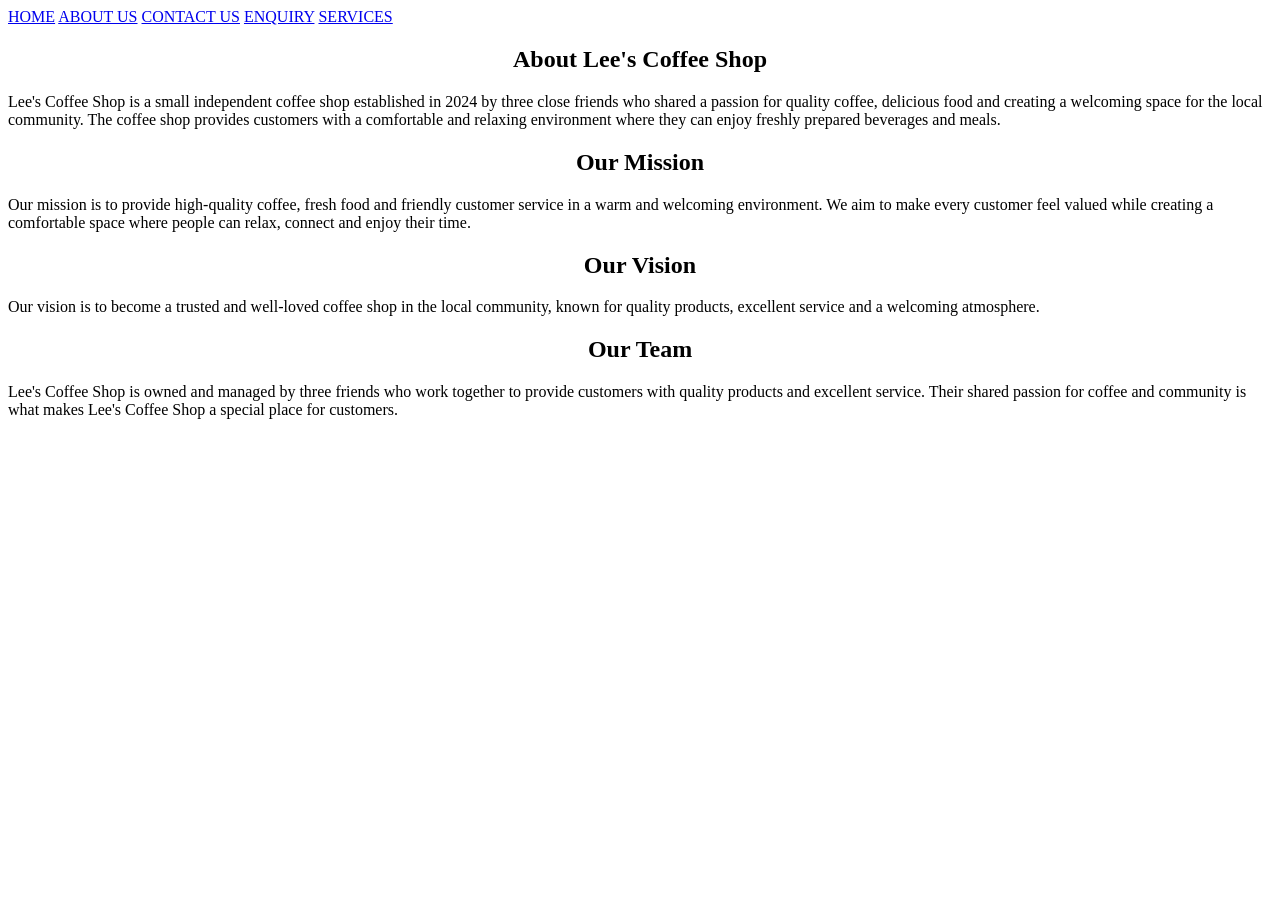
==== Pages/about.html @ e1a12576 "Added contact page" ====
<!DOCTYPE html>
<html lang="en">
<head>
    <meta charset="UTF-8">
    <meta name="viewport" content="width=device-width, initial-scale=1.0">
    <title>Document</title>
</head>
<body>
     <!-- Header --> 
    <header> 
        <!-- Logo goes here --> 
        <!-- Navigation links --> 
        <nav> 
            <a href="../index.html">HOME</a> 
            <a href="./about.html">ABOUT US</a> 
            <a href="./contact.html">CONTACT US</a> 
            <a href="./enquiry.html">ENQUIRY</a> 
            <a href="./services.html">SERVICES</a> 
        </nav> 
    </header> 
    <!-- Main section --> 
    <main> 
        <!-- About Us --> 
        <section> 
            <h1 style="text-align: center;">About Lee's Coffee Shop</h1> 
            <p> 
                Lee's Coffee Shop is a small independent coffee shop established in 
                2024 by three close friends who shared a passion for quality coffee, 
                delicious food and creating a welcoming space for the local community. 
                The coffee shop provides customers with a comfortable and relaxing 
                environment where they can enjoy freshly prepared beverages and meals. 
            </p> 
        </section> 
        <!-- Mission --> 
        <section> 
            <h2 style="text-align: center;">Our Mission</h2> 
            <p> 
                Our mission is to provide high-quality coffee, fresh food and friendly 
                customer service in a warm and welcoming environment. We aim to make 
                every customer feel valued while creating a comfortable space where 
                people can relax, connect and enjoy their time. 
            </p> 
        </section> 
        <!-- Vision --> 
        <section> 
            <h2 style="text-align: center;">Our Vision</h2> 
            <p> 
                Our vision is to become a trusted and well-loved coffee shop in the 
                local community, known for quality products, excellent service and a 
                welcoming atmosphere. 
            </p> 
        </section> 
        <!-- Our Team --> 
        <section> 
            <h2 style="text-align: center;">Our Team</h2> 
            <p> 
                Lee's Coffee Shop is owned and managed by three friends who work 
                together to provide customers with quality products and excellent 
                service. Their shared passion for coffee and community is what makes 
                Lee's Coffee Shop a special place for customers. 
            </p> 
        </section>
    </main> 
    <!-- Footer -->
    <footer> 
    </footer> 
</body>
</html>
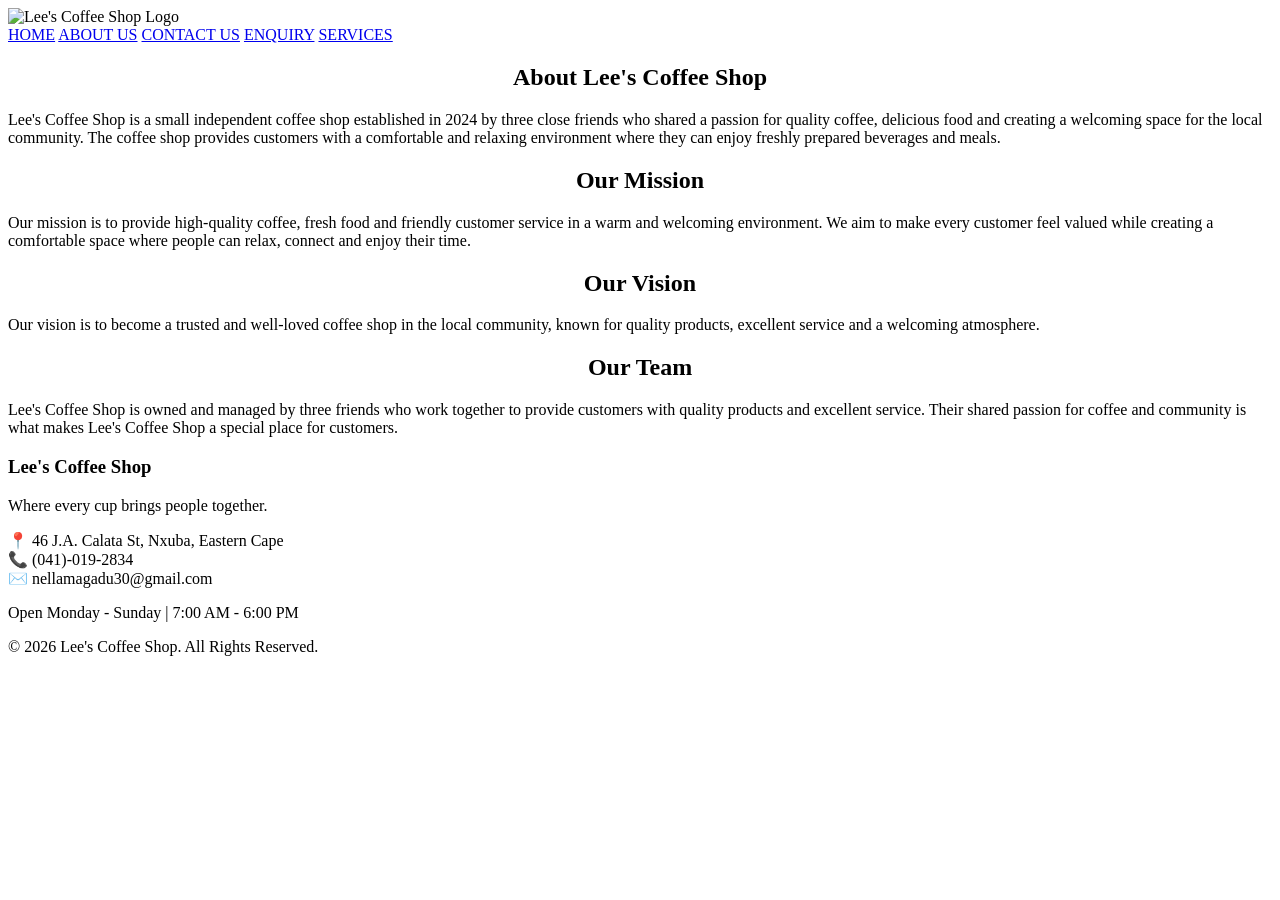
==== commit 2003c7dc: "updated index" ====
--- a/Pages/about.html
+++ b/Pages/about.html
@@ -4,11 +4,16 @@
     <meta charset="UTF-8">
     <meta name="viewport" content="width=device-width, initial-scale=1.0">
     <title>Document</title>
+    <link rel="stylesheet" href="../Assets/style.css">
 </head>
 <body>
      <!-- Header --> 
     <header> 
         <!-- Logo goes here --> 
+         <img src="../Assets/images/logo.jpg" 
+         width="100" 
+         height="100" 
+         alt="Lee's Coffee Shop Logo"> 
         <!-- Navigation links --> 
         <nav> 
             <a href="../index.html">HOME</a> 
@@ -63,6 +68,17 @@
     </main> 
     <!-- Footer -->
     <footer> 
+            <h3>Lee's Coffee Shop</h3> 
+    <p>Where every cup brings people together.</p> 
+    <p> 
+        📍 46 J.A. Calata St, Nxuba, Eastern Cape<br> 
+        📞 (041)-019-2834<br> 
+        ✉️ nellamagadu30@gmail.com 
+    </p> 
+    <p>Open Monday - Sunday | 7:00 AM - 6:00 PM</p> 
+    <p class="copyright"> 
+        &copy; 2026 Lee's Coffee Shop. All Rights Reserved. 
+    </p> 
     </footer> 
 </body>
 </html>
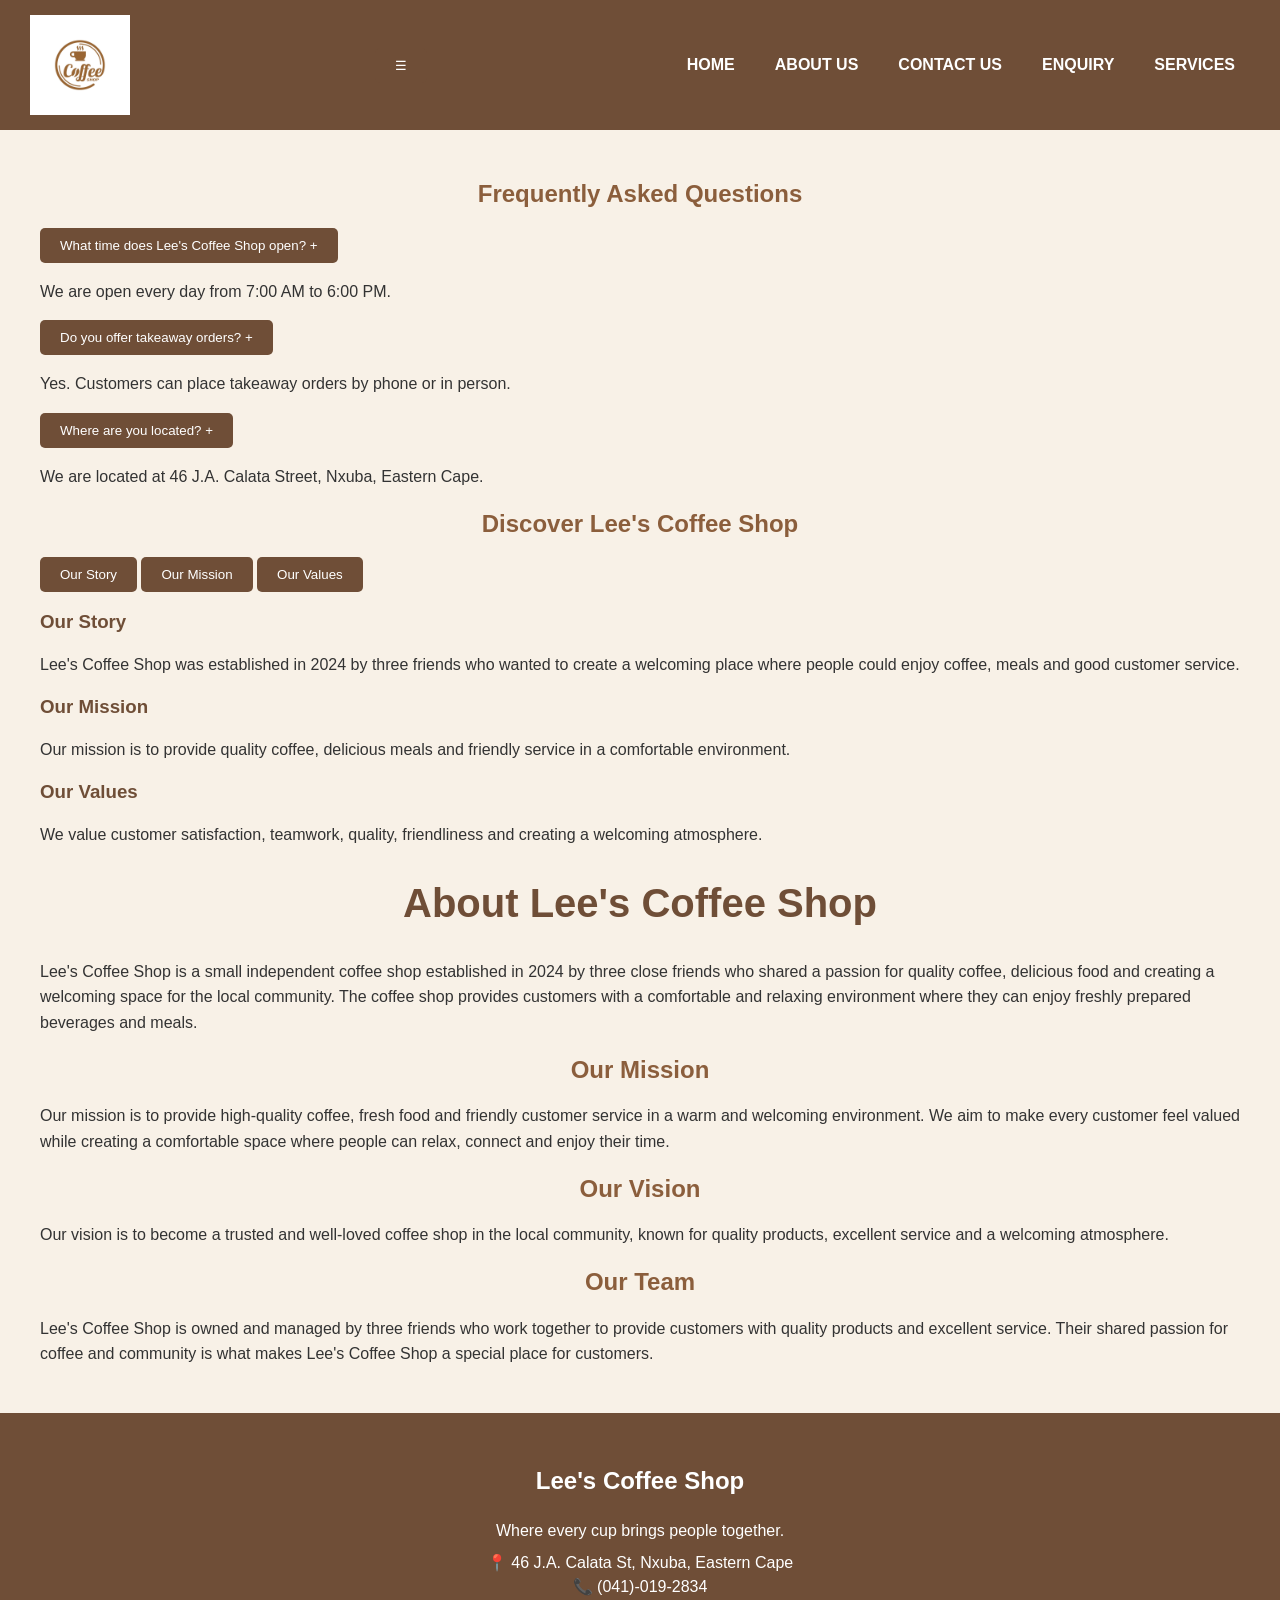
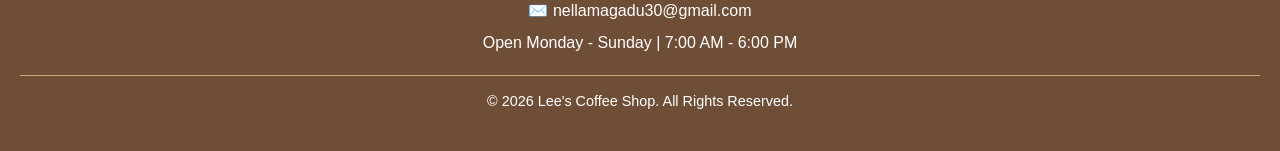
==== commit 77b07e06: "Updated about" ====
--- a/Pages/about.html
+++ b/Pages/about.html
@@ -5,6 +5,24 @@
     <meta name="viewport" content="width=device-width, initial-scale=1.0">
     <title>Document</title>
     <link rel="stylesheet" href="../Assets/style.css">
+
+    <title>About Us | Lee's Coffee Shop</title> 
+
+ 
+
+<meta name="description" 
+
+content="Learn about Lee's Coffee Shop, established in 2024 by three friends with a passion for quality coffee, fresh food and excellent service."> 
+
+ 
+
+<meta name="keywords" 
+
+content="about Lee's Coffee Shop, coffee shop history, Nxuba café, coffee and food, Eastern Cape"> 
+
+ 
+
+<meta name="author" content="Lee's Coffee Shop"> 
 </head>
 <body>
      <!-- Header --> 
@@ -14,6 +32,22 @@
          width="100" 
          height="100" 
          alt="Lee's Coffee Shop Logo"> 
+
+         <!-- Hamburger Menu Button --> 
+
+    <button class="menu-toggle" 
+
+            id="menu-toggle" 
+
+            aria-label="Open navigation menu" 
+
+            aria-expanded="false" 
+
+            aria-controls="main-navigation"> 
+
+        ☰ 
+
+    </button> 
         <!-- Navigation links --> 
         <nav> 
             <a href="../index.html">HOME</a> 
@@ -25,6 +59,142 @@
     </header> 
     <!-- Main section --> 
     <main> 
+        <section class="accordion-section"> 
+
+    <h2>Frequently Asked Questions</h2> 
+
+ 
+
+    <div class="accordion-item"> 
+
+        <button class="accordion-button"> 
+
+            What time does Lee's Coffee Shop open? 
+
+            <span>+</span> 
+
+        </button> 
+
+        <div class="accordion-content"> 
+
+            <p>We are open every day from 7:00 AM to 6:00 PM.</p> 
+
+        </div> 
+
+    </div> 
+
+ 
+
+    <div class="accordion-item"> 
+
+        <button class="accordion-button"> 
+
+            Do you offer takeaway orders? 
+
+            <span>+</span> 
+
+        </button> 
+
+        <div class="accordion-content"> 
+
+            <p>Yes. Customers can place takeaway orders by phone or in person.</p> 
+
+        </div> 
+
+    </div> 
+
+ 
+
+    <div class="accordion-item"> 
+
+        <button class="accordion-button"> 
+
+            Where are you located? 
+
+            <span>+</span> 
+
+        </button> 
+
+        <div class="accordion-content"> 
+
+            <p>We are located at 46 J.A. Calata Street, Nxuba, Eastern Cape.</p> 
+
+        </div> 
+
+    </div> 
+
+</section>
+<section class="tabs-section"> 
+
+    <h2>Discover Lee's Coffee Shop</h2> 
+
+ 
+
+    <div class="tab-buttons"> 
+
+        <button class="tab-button active" data-tab="our-story"> 
+
+            Our Story 
+
+        </button> 
+
+ 
+
+        <button class="tab-button" data-tab="our-mission"> 
+
+            Our Mission 
+
+        </button> 
+
+ 
+
+        <button class="tab-button" data-tab="our-values"> 
+
+            Our Values 
+
+        </button> 
+
+    </div> 
+
+ 
+
+    <div class="tab-content active" id="our-story"> 
+
+        <h3>Our Story</h3> 
+
+        <p>Lee's Coffee Shop was established in 2024 by three friends 
+
+        who wanted to create a welcoming place where people could 
+
+        enjoy coffee, meals and good customer service.</p> 
+
+    </div> 
+
+ 
+
+    <div class="tab-content" id="our-mission"> 
+
+        <h3>Our Mission</h3> 
+
+        <p>Our mission is to provide quality coffee, delicious meals 
+
+        and friendly service in a comfortable environment.</p> 
+
+    </div> 
+
+ 
+
+    <div class="tab-content" id="our-values"> 
+
+        <h3>Our Values</h3> 
+
+        <p>We value customer satisfaction, teamwork, quality, 
+
+        friendliness and creating a welcoming atmosphere.</p> 
+
+    </div> 
+
+</section> 
         <!-- About Us --> 
         <section> 
             <h1 style="text-align: center;">About Lee's Coffee Shop</h1> 
@@ -80,5 +250,6 @@
         &copy; 2026 Lee's Coffee Shop. All Rights Reserved. 
     </p> 
     </footer> 
+    <script src="../Assets/script.js" defer></script> 
 </body>
 </html>
--- a/Assets/style.css
+++ b/Assets/style.css
@@ -0,0 +1,133 @@
+ 
+
+/* ===== General Website Styling ===== */ 
+
+body { font-family: Arial, sans-serif;margin: 0;padding: 0;background-color: #f8f1e7;color: #333;} 
+
+/* ===== Header ===== */ 
+
+header {  
+
+background-color: #6f4e37;padding: 15px 30px; 
+
+display: flex; 
+justify-content: space-between; 
+align-items: center; 
+
+} 
+
+/* ===== Logo ===== */ 
+
+ header img {  
+
+width: 100px; 
+
+height: 100px; 
+
+object-fit: contain;} 
+
+/* ===== Navigation ===== */ 
+
+ nav { 
+
+ display: flex; 
+
+align-items: center;gap: 10px;} 
+
+nav a {  
+
+color: white;text-decoration: none;padding: 10px 15px;font-weight: bold;border-radius: 5px;} 
+
+/* Mouse hover */ 
+
+ nav a:hover { 
+
+ background-color: #d2a679;color: #333;} 
+
+/* Keyboard focus */ 
+
+ nav a:focus { 
+
+ background-color: #d2a679;color: #333;} 
+
+/* When clicked */ 
+
+ nav a:active {  
+
+background-color: #8b5e3c;color: white;} 
+/* ===== Main Content ===== */ 
+
+main { padding: 30px;max-width: 1200px;margin: auto;} 
+
+/* ===== Headings ===== */ 
+
+h1 { color: #6f4e37;text-align: center;font-size: 2.5rem;} 
+
+h2 { color: #8b5e3c;text-align: center;} 
+
+h3 { color: #6f4e37;} 
+
+/* ===== Paragraphs ===== */ 
+
+p { line-height: 1.6;font-size: 1rem;} 
+
+/* ===== Images ===== */ 
+
+img { max-width: 100%;height: auto;} 
+
+/* ===== Menu Items ===== */ 
+
+.menu-container { display: flex;justify-content: center;gap: 30px;flex-wrap: wrap;} 
+
+.menu-item { width: 300px;padding: 20px;background-color: white;text-align: center;border: 1px solid #ddd;border-radius: 10px;box-shadow: 0 4px 8px rgba(0, 0, 0, 0.1);} 
+
+.menu-item img { width: 100%;max-width: 300px;height: 200px;object-fit: cover;border-radius: 8px;} 
+
+/* ===== Buttons ===== */ 
+
+button { background-color: #6f4e37;color: white;border: none;padding: 10px 20px;border-radius: 5px;cursor: pointer;} 
+
+button:hover { background-color: #8b5e3c;} 
+ 
+/* ===== Footer ===== */ 
+
+ footer { 
+   width: 100%;
+
+ background-color: #6f4e37;color: white;text-align: center;padding: 30px 20px;margin-top: 40px 0 0 0;
+box-sizing: border-box;} 
+
+footer h3 {  
+
+color: white;font-size: 1.5rem;margin-bottom: 0 0 10px 0;} 
+
+footer p { margin: 8px 0;line-height: 1.5;} 
+
+footer .copyright { margin-top: 20px;padding-top: 15px;border-top: 1px solid #d2a679;font-size: 0.9rem;}
+/* ===== Responsive Design ===== */ 
+
+@media screen and (max-width: 768px) { 
+
+nav a { 
+   display: block; 
+   margin: 10px; 
+} 
+ 
+main { 
+   padding: 15px; 
+} 
+ 
+h1 { 
+   font-size: 2rem; 
+} 
+ 
+.menu-container { 
+   flex-direction: column; 
+   align-items: center; 
+} 
+ 
+.menu-item { 
+   width: 90%; 
+} 
+
+} 
